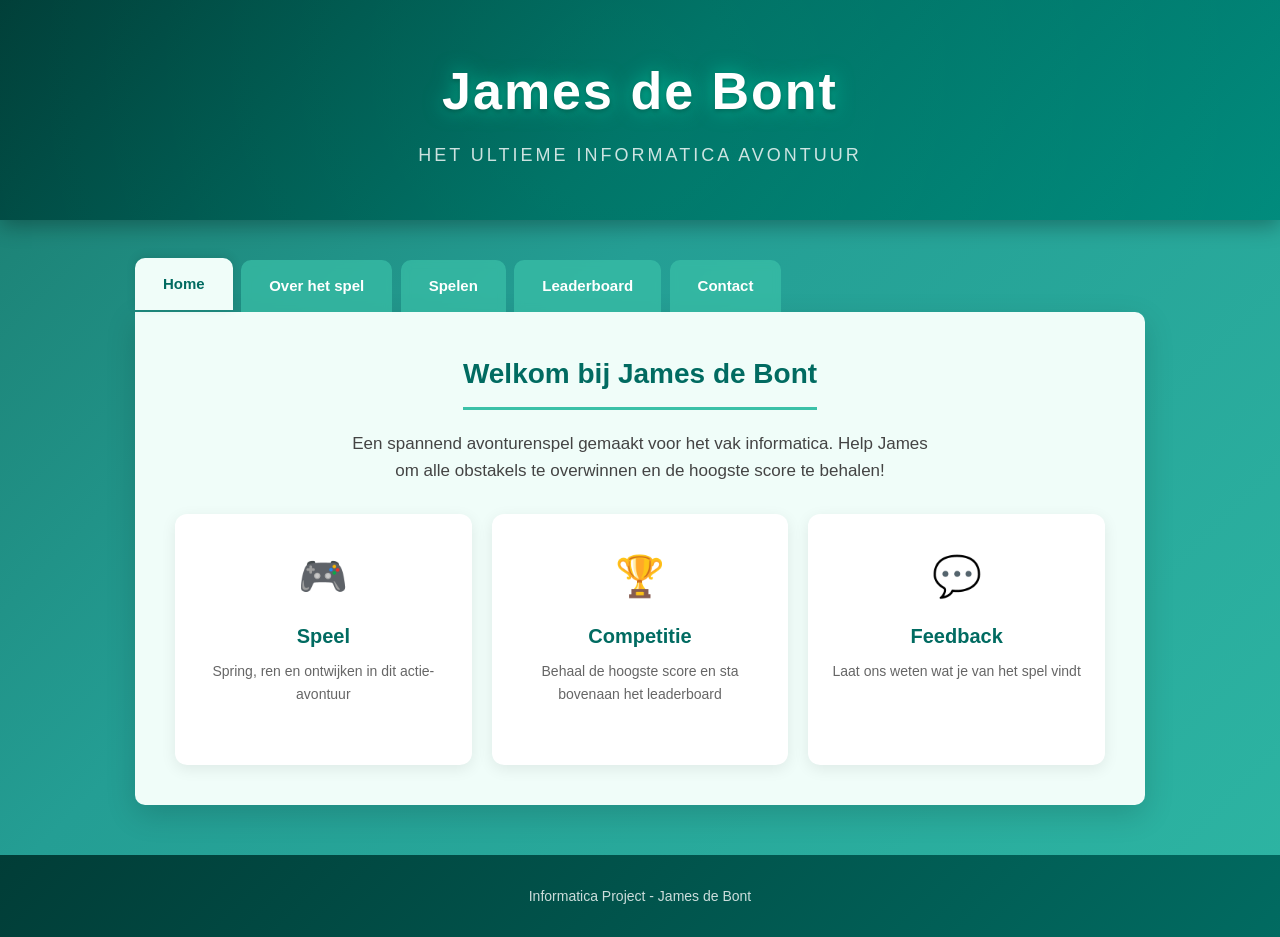
==== website.html @ 47a49766 "Initial commit: James de Bont game website Website met tabs (Home, Over het spel, Spelen, Leaderboar" ====
<!DOCTYPE html>
<html lang="nl">
	<head>
		<meta charset="utf-8">
		<meta name="viewport" content="width=device-width, initial-scale=1.0">
		<title>James de Bont</title>
		<link rel="stylesheet" href="style.css"/>
	</head>
	<body>

		<header>
			<div class="header-inner">
				<h1 class="logo-text">James de Bont</h1>
				<p class="subtitle">Het ultieme informatica avontuur</p>
			</div>
		</header>

		<div class="tabs">
			<input type="radio" name="tablad" id="tab-home" checked>
			<label for="tab-home" class="tab-label">Home</label>
			<input type="radio" name="tablad" id="tab-over">
			<label for="tab-over" class="tab-label">Over het spel</label>
			<input type="radio" name="tablad" id="tab-spel">
			<label for="tab-spel" class="tab-label">Spelen</label>
			<input type="radio" name="tablad" id="tab-bord">
			<label for="tab-bord" class="tab-label">Leaderboard</label>
			<input type="radio" name="tablad" id="tab-contact">
			<label for="tab-contact" class="tab-label">Contact</label>

			<!-- HOME -->
			<div class="tab-content" id="content-home">
				<div class="hero">
					<h2>Welkom bij James de Bont</h2>
					<p>Een spannend avonturenspel gemaakt voor het vak informatica. Help James om alle obstakels te overwinnen en de hoogste score te behalen!</p>
					<div class="feature-cards">
						<div class="feature-card">
							<span class="feature-icon">🎮</span>
							<h3>Speel</h3>
							<p>Spring, ren en ontwijken in dit actie-avontuur</p>
						</div>
						<div class="feature-card">
							<span class="feature-icon">🏆</span>
							<h3>Competitie</h3>
							<p>Behaal de hoogste score en sta bovenaan het leaderboard</p>
						</div>
						<div class="feature-card">
							<span class="feature-icon">💬</span>
							<h3>Feedback</h3>
							<p>Laat ons weten wat je van het spel vindt</p>
						</div>
					</div>
				</div>
			</div>

			<!-- OVER HET SPEL -->
			<div class="tab-content" id="content-over">
				<h2>Over het spel</h2>
				<div class="about-grid">
					<div class="about-card">
						<h3>Het verhaal</h3>
						<p>James de Bont is een avonturier die door gevaarlijke levels moet navigeren. Elk level wordt moeilijker en de uitdagingen groter!</p>
					</div>
					<div class="about-card">
						<h3>Hoe speel je?</h3>
						<p>Gebruik de pijltjestoetsen of WASD om te bewegen. Spring over obstakels en verzamel punten om je score te verhogen.</p>
					</div>
					<div class="about-card">
						<h3>Gemaakt met</h3>
						<p>Dit spel is ontwikkeld met GameMaker als onderdeel van een informatica schoolproject.</p>
					</div>
				</div>
			</div>

			<!-- SPELEN -->
			<div class="tab-content" id="content-spel">
				<div class="play-section">
					<h2>Speel het spel</h2>
					<p>Klik op de knop hieronder om James de Bont te spelen!</p>
					<a class="playbutton" href="game/game.html">
						<span class="play-icon">&#9654;</span> Start Game
					</a>
				</div>
			</div>

			<!-- LEADERBOARD -->
			<div class="tab-content" id="content-bord">
				<h2>Leaderboard</h2>

				<div class="score-section">
					<div class="score-form-card">
						<h3>Voer je score in</h3>
						<div class="score-form">
							<input type="text" id="naam" placeholder="Naam speler">
							<input type="number" id="score" placeholder="Score">
							<button onclick="scoreOpslaan()">Score toevoegen</button>
						</div>
					</div>

					<div class="score-table-card">
						<h3>Beste scores</h3>
						<table>
							<thead>
								<tr>
									<th>Plaats</th>
									<th>Naam</th>
									<th>Score</th>
									<th>Datum</th>
								</tr>
							</thead>
							<tbody id="scoreTable"></tbody>
						</table>
					</div>
				</div>
			</div>

			<!-- CONTACT -->
			<div class="tab-content" id="content-contact">
				<h2>Contact & Feedback</h2>
				<div class="contact-layout">
					<div class="forms">

						<div class="form-card">
							<h3>Geef feedback</h3>
							<form id="feedbackForm">
								<label class="form-label">Naam</label>
								<input type="text" id="feedbackName" required>

								<label class="form-label">Hoeveel sterren geef je de website?</label>
								<div class="star-rating">
									<input type="radio" name="rating" id="star5" value="5">
									<label for="star5">★</label>
									<input type="radio" name="rating" id="star4" value="4">
									<label for="star4">★</label>
									<input type="radio" name="rating" id="star3" value="3">
									<label for="star3">★</label>
									<input type="radio" name="rating" id="star2" value="2">
									<label for="star2">★</label>
									<input type="radio" name="rating" id="star1" value="1">
									<label for="star1">★</label>
								</div>

								<label class="form-label">Feedback</label>
								<textarea id="feedbackText" rows="4" required></textarea>

								<button type="submit">Verstuur feedback</button>
							</form>
						</div>

						<div class="form-card">
							<h3>Stel een vraag</h3>
							<form id="questionForm">
								<label class="form-label">Naam</label>
								<input type="text" id="questionName" required>

								<label class="form-label">Email</label>
								<input type="email" id="questionEmail" required>

								<label class="form-label">Vraag</label>
								<textarea id="questionText" rows="4" required></textarea>

								<button type="submit">Verstuur vraag</button>
							</form>
						</div>
					</div>

					<div class="feedback-list">
						<h3>Feedback van spelers</h3>
						<div id="feedbackContainer">
							<p>Nog geen feedback geplaatst.</p>
						</div>
					</div>
				</div>

				<div class="contact-info">
					<h3>Contactgegevens</h3>
					<p>Email: info@jouwwebsite.nl</p>
					<p>Instagram: @jouwgame</p>
				</div>
			</div>

		</div>

		<script src="score.js"></script>
		<script src="contact.js"></script>

		<footer>
			<p>Informatica Project - James de Bont</p>
		</footer>
	</body>
</html>
---- style.css ----
/* ===== RESET & BASE ===== */

*{
	margin: 0;
	padding: 0;
	box-sizing: border-box;
}

body{
	font-family: 'Segoe UI', Arial, sans-serif;
	background: linear-gradient(135deg, #1a7a6d 0%, #249E94 40%, #2db5a3 100%);
	min-height: 100vh;
	color: #1a1a1a;
	line-height: 1.6;
}

/* ===== HEADER ===== */

header{
	background: linear-gradient(135deg, #013d37 0%, #016B61 50%, #018a7c 100%);
	padding: 50px 20px;
	text-align: center;
	color: white;
	box-shadow: 0 6px 20px rgba(0,0,0,0.3);
	position: relative;
	overflow: hidden;
}

header::before{
	content: '';
	position: absolute;
	top: -50%;
	left: -50%;
	width: 200%;
	height: 200%;
	background: radial-gradient(circle, rgba(0,255,200,0.08) 0%, transparent 60%);
	animation: headerGlow 8s ease-in-out infinite;
}

@keyframes headerGlow{
	0%, 100%{ transform: translate(0, 0); }
	50%{ transform: translate(30px, 20px); }
}

.header-inner{
	position: relative;
	z-index: 1;
}

.logo-text{
	font-size: 52px;
	font-weight: 800;
	letter-spacing: 2px;
	color: white;
	text-shadow: 0 0 20px rgba(0,255,200,0.5), 0 2px 4px rgba(0,0,0,0.3);
	margin-bottom: 8px;
}

.subtitle{
	font-size: 18px;
	color: rgba(255,255,255,0.8);
	letter-spacing: 3px;
	text-transform: uppercase;
	font-weight: 300;
}

/* ===== TAB CONTAINER ===== */

.tabs{
	max-width: 1050px;
	margin: 40px auto;
	padding: 0 20px;
}

/* RADIO BUTTONS VERBERGEN */

.tabs > input[type="radio"]{
	display: none;
}

/* TAB KNOPPEN */

.tab-label{
	display: inline-block;
	padding: 14px 28px;
	cursor: pointer;
	background: rgba(59,193,168,0.7);
	border-top-left-radius: 10px;
	border-top-right-radius: 10px;
	font-weight: 600;
	font-size: 15px;
	color: white;
	transition: all 0.3s ease;
	backdrop-filter: blur(4px);
	margin-right: 4px;
}

.tab-label:hover{
	background: rgba(94,214,193,0.9);
	transform: translateY(-3px);
	box-shadow: 0 4px 12px rgba(0,0,0,0.15);
}

/* ACTIEVE TAB */

.tabs > input[type="radio"]:checked + .tab-label{
	background: #f0fdf9;
	color: #016B61;
	box-shadow: 0 -2px 10px rgba(0,0,0,0.1);
	transform: translateY(-2px);
}

/* TAB CONTENT */

.tab-content{
	display: none;
	padding: 40px;
	background: #f0fdf9;
	border-radius: 0 10px 10px 10px;
	box-shadow: 0 10px 30px rgba(0,0,0,0.15);
	animation: fadeIn 0.3s ease;
}

@keyframes fadeIn{
	from{ opacity: 0; transform: translateY(8px); }
	to{ opacity: 1; transform: translateY(0); }
}

/* TAB WISSELING */

#tab-home:checked ~ #content-home,
#tab-over:checked ~ #content-over,
#tab-spel:checked ~ #content-spel,
#tab-bord:checked ~ #content-bord,
#tab-contact:checked ~ #content-contact{
	display: block;
}

/* ===== HEADINGS ===== */

.tab-content h2{
	font-size: 28px;
	color: #016B61;
	margin-bottom: 20px;
	padding-bottom: 10px;
	border-bottom: 3px solid #3BC1A8;
	display: inline-block;
}

.tab-content h3{
	font-size: 20px;
	color: #016B61;
	margin-bottom: 12px;
}

/* ===== HOME - HERO ===== */

.hero{
	text-align: center;
}

.hero p{
	font-size: 17px;
	color: #444;
	max-width: 600px;
	margin: 0 auto 30px;
}

.feature-cards{
	display: grid;
	grid-template-columns: repeat(auto-fit, minmax(200px, 1fr));
	gap: 20px;
	margin-top: 10px;
}

.feature-card{
	background: white;
	border-radius: 12px;
	padding: 30px 20px;
	text-align: center;
	box-shadow: 0 4px 15px rgba(0,0,0,0.08);
	transition: transform 0.3s ease, box-shadow 0.3s ease;
}

.feature-card:hover{
	transform: translateY(-5px);
	box-shadow: 0 8px 25px rgba(0,0,0,0.12);
}

.feature-icon{
	font-size: 40px;
	display: block;
	margin-bottom: 12px;
}

.feature-card h3{
	color: #016B61;
	margin-bottom: 8px;
	border: none;
}

.feature-card p{
	font-size: 14px;
	color: #666;
}

/* ===== OVER HET SPEL ===== */

.about-grid{
	display: grid;
	grid-template-columns: repeat(auto-fit, minmax(250px, 1fr));
	gap: 20px;
}

.about-card{
	background: white;
	border-radius: 12px;
	padding: 25px;
	box-shadow: 0 4px 15px rgba(0,0,0,0.08);
	border-left: 4px solid #3BC1A8;
	transition: transform 0.3s ease;
}

.about-card:hover{
	transform: translateY(-3px);
}

.about-card h3{
	margin-bottom: 10px;
}

.about-card p{
	color: #555;
	font-size: 15px;
}

/* ===== PLAY BUTTON ===== */

.play-section{
	text-align: center;
	padding: 40px 0;
}

.play-section p{
	font-size: 17px;
	color: #555;
	margin-bottom: 30px;
}

.playbutton{
	background: linear-gradient(135deg, #22c55e, #16a34a);
	padding: 18px 50px;
	color: white;
	text-decoration: none;
	font-size: 22px;
	border-radius: 50px;
	font-weight: bold;
	display: inline-block;
	transition: all 0.3s ease;
	box-shadow: 0 6px 20px rgba(34,197,94,0.4);
}

.playbutton:hover{
	transform: scale(1.08);
	box-shadow: 0 8px 30px rgba(34,197,94,0.5);
}

.play-icon{
	margin-right: 8px;
}

/* ===== LEADERBOARD ===== */

.score-section{
	display: grid;
	grid-template-columns: 300px 1fr;
	gap: 30px;
	align-items: start;
}

.score-form-card{
	background: white;
	border-radius: 12px;
	padding: 25px;
	box-shadow: 0 4px 15px rgba(0,0,0,0.08);
}

.score-form{
	display: flex;
	flex-direction: column;
}

.score-form input{
	margin-bottom: 12px;
	padding: 12px;
	border-radius: 8px;
	border: 2px solid #e0e0e0;
	font-size: 15px;
	transition: border-color 0.2s;
}

.score-form input:focus{
	border-color: #3BC1A8;
	outline: none;
}

.score-table-card{
	background: white;
	border-radius: 12px;
	padding: 25px;
	box-shadow: 0 4px 15px rgba(0,0,0,0.08);
}

/* TABLE */

table{
	width: 100%;
	border-collapse: collapse;
	margin-top: 15px;
}

th{
	background: linear-gradient(135deg, #016B61, #018a7c);
	color: white;
	font-weight: 600;
}

th, td{
	padding: 14px 16px;
	text-align: center;
}

tbody tr{
	border-bottom: 1px solid #eee;
	transition: background 0.2s;
}

tbody tr:hover{
	background: #f0fdf9;
}

tbody tr:nth-child(1) td:first-child::after{ content: ' 🥇'; }
tbody tr:nth-child(2) td:first-child::after{ content: ' 🥈'; }
tbody tr:nth-child(3) td:first-child::after{ content: ' 🥉'; }

/* ===== CONTACT ===== */

.contact-layout{
	display: grid;
	grid-template-columns: 1fr 1fr;
	gap: 30px;
	align-items: start;
}

.forms{
	display: flex;
	flex-direction: column;
	gap: 25px;
}

.form-card{
	background: white;
	border-radius: 12px;
	padding: 25px;
	box-shadow: 0 4px 15px rgba(0,0,0,0.08);
}

.form-card h3{
	margin-bottom: 15px;
	padding-bottom: 8px;
	border-bottom: 2px solid #e0f5ef;
}

.form-label{
	display: block;
	padding: 6px 0 4px;
	font-weight: 600;
	color: #333;
	font-size: 14px;
}

.feedback-list{
	background: white;
	padding: 25px;
	border-radius: 12px;
	box-shadow: 0 4px 15px rgba(0,0,0,0.08);
	max-height: 600px;
	overflow-y: auto;
}

.feedback-item{
	border-bottom: 1px solid #eee;
	padding: 15px 0;
}

.feedback-item:last-child{
	border-bottom: none;
}

.feedback-item strong{
	color: #016B61;
}

.feedback-item small{
	color: #999;
	display: block;
	margin-top: 4px;
}

.contact-info{
	margin-top: 30px;
	background: white;
	border-radius: 12px;
	padding: 25px;
	box-shadow: 0 4px 15px rgba(0,0,0,0.08);
}

.contact-info p{
	color: #555;
	margin-top: 6px;
}

/* ===== STAR RATING ===== */

.star-rating{
	display: flex;
	flex-direction: row-reverse;
	justify-content: flex-end;
	gap: 4px;
	margin-bottom: 12px;
}

.star-rating input[type="radio"]{
	display: none;
}

.star-rating label{
	font-size: 36px;
	color: #ddd;
	cursor: pointer;
	transition: color 0.2s, transform 0.15s;
	padding: 0;
	background: none;
	margin: 0;
	line-height: 1;
}

.star-rating label:hover,
.star-rating label:hover ~ label{
	color: #f59e0b;
	transform: scale(1.15);
}

.star-rating input[type="radio"]:checked ~ label{
	color: #f59e0b;
}

.star-rating label:active{
	transform: scale(1.3);
}

/* ===== FORM ELEMENTS ===== */

form{
	display: flex;
	flex-direction: column;
}

input, textarea{
	margin-bottom: 12px;
	padding: 12px;
	border-radius: 8px;
	border: 2px solid #e0e0e0;
	font-size: 15px;
	font-family: inherit;
	transition: border-color 0.2s, box-shadow 0.2s;
}

input:focus, textarea:focus{
	border-color: #3BC1A8;
	box-shadow: 0 0 0 3px rgba(59,193,168,0.15);
	outline: none;
}

textarea{
	resize: vertical;
}

button{
	padding: 14px 20px;
	background: linear-gradient(135deg, #016B61, #018a7c);
	border: none;
	color: white;
	font-weight: 700;
	font-size: 15px;
	border-radius: 8px;
	cursor: pointer;
	transition: all 0.3s ease;
	margin-bottom: 12px;
}

button:hover{
	background: linear-gradient(135deg, #014f47, #016B61);
	transform: translateY(-2px);
	box-shadow: 0 4px 12px rgba(1,107,97,0.3);
}

button:active{
	transform: translateY(0);
}

/* ===== FOOTER ===== */

footer{
	text-align: center;
	padding: 30px 20px;
	background: linear-gradient(135deg, #013d37, #016B61);
	color: rgba(255,255,255,0.8);
	margin-top: 50px;
	font-size: 14px;
}

/* ===== RESPONSIVE ===== */

@media (max-width: 768px){
	.logo-text{
		font-size: 36px;
	}

	.subtitle{
		font-size: 14px;
		letter-spacing: 1px;
	}

	.tab-label{
		padding: 10px 16px;
		font-size: 13px;
	}

	.tab-content{
		padding: 25px 20px;
	}

	.score-section{
		grid-template-columns: 1fr;
	}

	.contact-layout{
		grid-template-columns: 1fr;
	}

	.feature-cards{
		grid-template-columns: 1fr;
	}
}
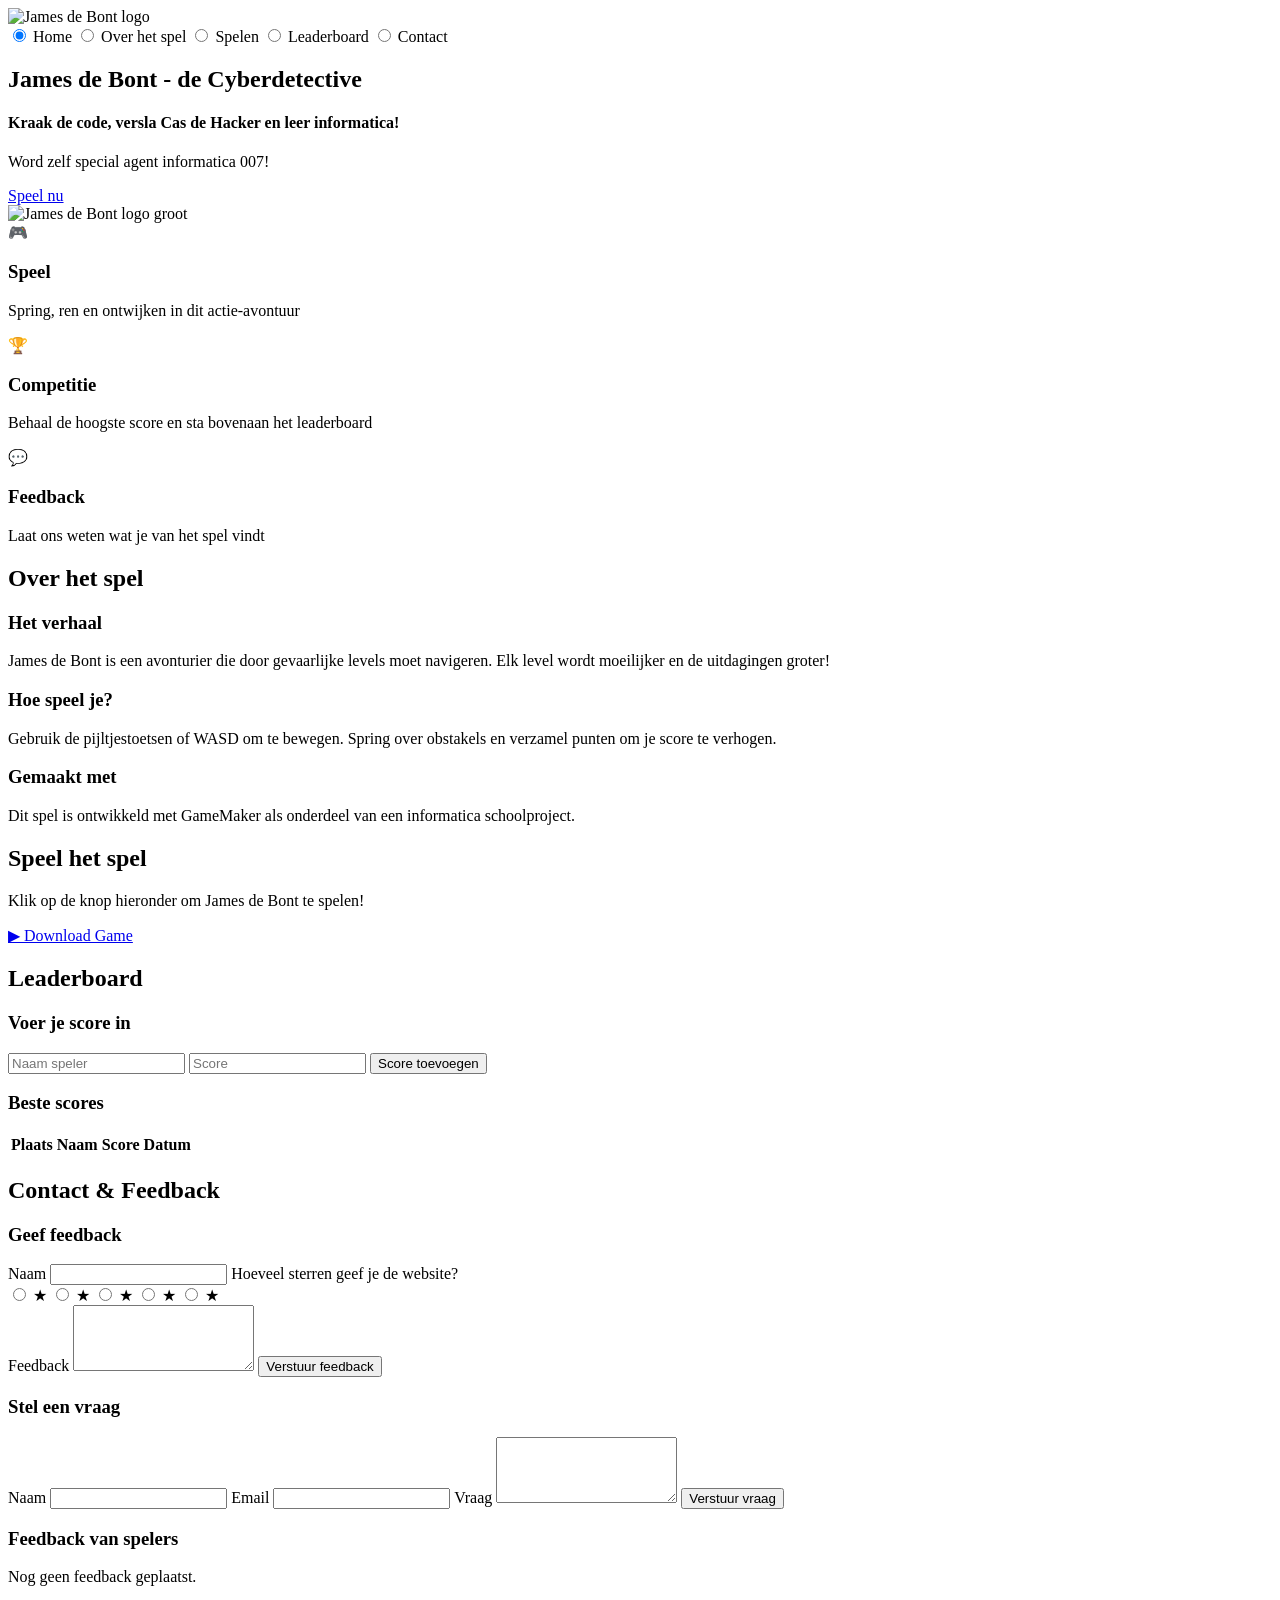
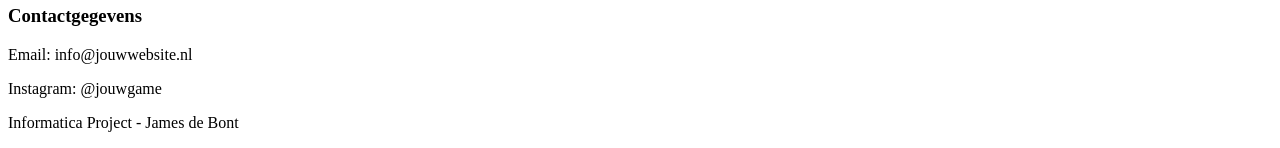
==== commit 5e7fa876: "Update website.html" ====
--- a/website.html
+++ b/website.html
@@ -4,14 +4,12 @@
 		<meta charset="utf-8">
 		<meta name="viewport" content="width=device-width, initial-scale=1.0">
 		<title>James de Bont</title>
-		<link rel="stylesheet" href="style.css"/>
+		<link rel="stylesheet" href="style2.css"/>
 	</head>
 	<body>
 
 		<header>
-			<div class="header-inner">
-				<h1 class="logo-text">James de Bont</h1>
-				<p class="subtitle">Het ultieme informatica avontuur</p>
+			<img src="Logo zonder achtergrond.png" alt="James de Bont logo" class="logo">
 			</div>
 		</header>
 
@@ -30,8 +28,17 @@
 			<!-- HOME -->
 			<div class="tab-content" id="content-home">
 				<div class="hero">
-					<h2>Welkom bij James de Bont</h2>
-					<p>Een spannend avonturenspel gemaakt voor het vak informatica. Help James om alle obstakels te overwinnen en de hoogste score te behalen!</p>
+				<div class="tab-content" id="home">
+</div>
+								
+				<div class= "home-text">
+				<h2>James de Bont - de Cyberdetective</h2>
+				<h4>Kraak de code, versla Cas de Hacker en leer informatica!</h4>
+				<p>Word zelf special agent informatica 007!</p>
+				<a class="playbutton" href="downloads/mijn_game.zip">Speel nu</a>
+				</div> 
+				<img src="Full logo James de Bont.png" alt="James de Bont logo groot" class="logo-groot" width="400" height="270">
+				
 					<div class="feature-cards">
 						<div class="feature-card">
 							<span class="feature-icon">🎮</span>
@@ -77,7 +84,7 @@
 					<h2>Speel het spel</h2>
 					<p>Klik op de knop hieronder om James de Bont te spelen!</p>
 					<a class="playbutton" href="game/game.html">
-						<span class="play-icon">&#9654;</span> Start Game
+						<span class="play-icon">&#9654;</span> Download Game
 					</a>
 				</div>
 			</div>
@@ -180,11 +187,11 @@
 
 		</div>
 
-		<script src="score.js"></script>
-		<script src="contact.js"></script>
+		<script src="score.js"> </script>
+		<script src="contact.js"> </script>
 
 		<footer>
 			<p>Informatica Project - James de Bont</p>
 		</footer>
 	</body>
-</html>+</html>
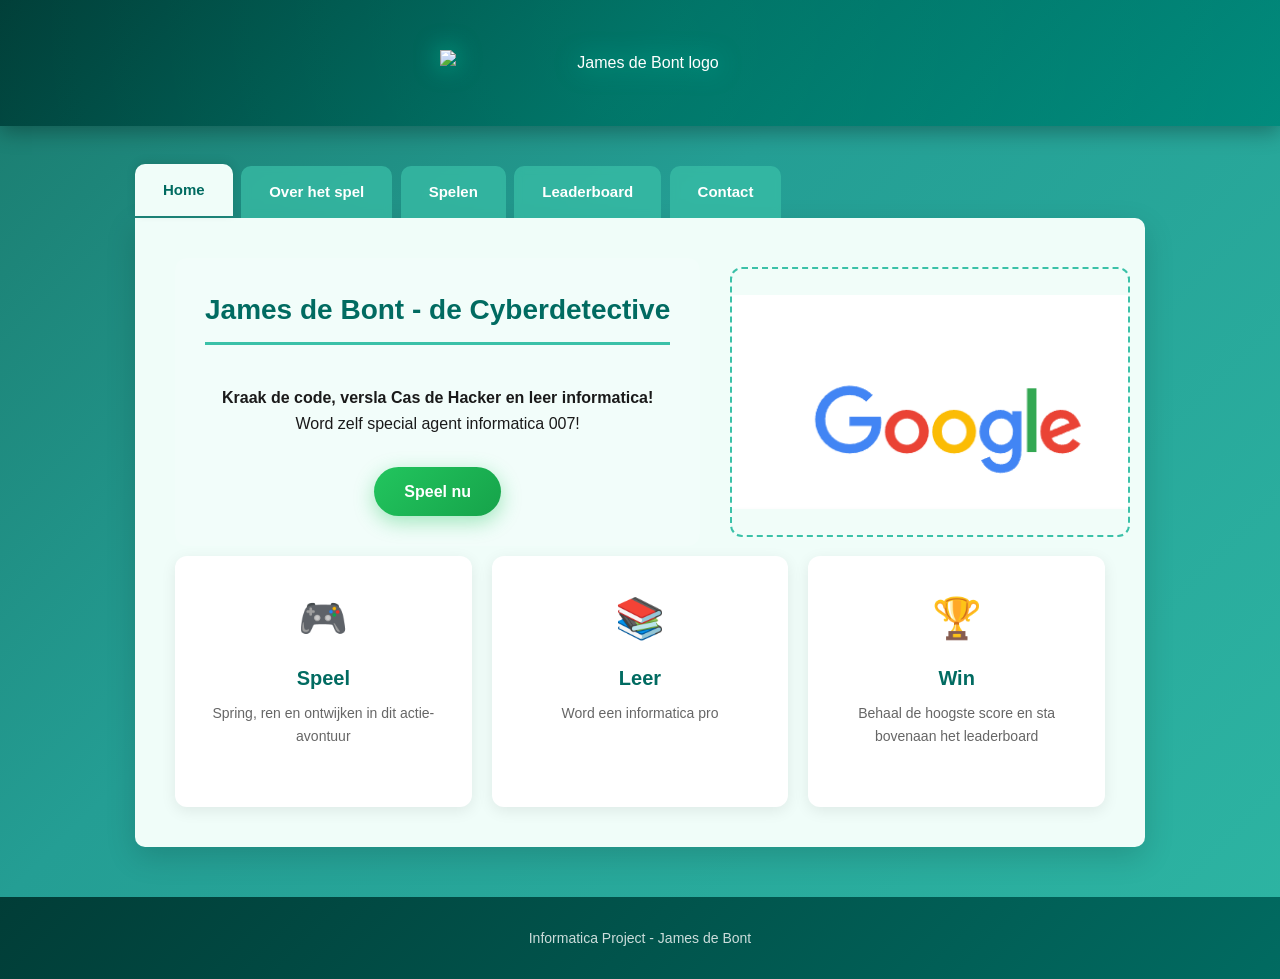
==== commit 47524d8b: "Website update: nieuwe layout, cards, video en afbeelding - Home tab: tekst en afbeelding in contain" ====
--- a/website.html
+++ b/website.html
@@ -4,7 +4,8 @@
 		<meta charset="utf-8">
 		<meta name="viewport" content="width=device-width, initial-scale=1.0">
 		<title>James de Bont</title>
-		<link rel="stylesheet" href="style2.css"/>
+		<link rel="stylesheet" href="style.css"/>
+
 	</head>
 	<body>
 
@@ -30,15 +31,21 @@
 				<div class="hero">
 				<div class="tab-content" id="home">
 </div>
-								
-				<div class= "home-text">
-				<h2>James de Bont - de Cyberdetective</h2>
-				<h4>Kraak de code, versla Cas de Hacker en leer informatica!</h4>
-				<p>Word zelf special agent informatica 007!</p>
-				<a class="playbutton" href="downloads/mijn_game.zip">Speel nu</a>
-				</div> 
-				<img src="Full logo James de Bont.png" alt="James de Bont logo groot" class="logo-groot" width="400" height="270">
-				
+
+				<div class="home-content">
+					<div class="home-text-container">
+						<div class="home-text">
+							<h2 style="white-space: nowrap;">James de Bont - de Cyberdetective</h2>
+							<h4>Kraak de code, versla Cas de Hacker en leer informatica!</h4>
+							<h4 style="font-weight: normal;">Word zelf special agent informatica 007!</h4>
+							<a class="playbutton" href="downloads/mijn_game.zip" style="margin-top: 30px;">Speel nu</a>
+						</div>
+					</div>
+					<div class="logo-groot-container">
+						<img src="Full logo James de Bont.png" alt="James de Bont logo groot" class="logo-groot" width="400" height="270">
+					</div>
+				</div>
+
 					<div class="feature-cards">
 						<div class="feature-card">
 							<span class="feature-icon">🎮</span>
@@ -46,14 +53,14 @@
 							<p>Spring, ren en ontwijken in dit actie-avontuur</p>
 						</div>
 						<div class="feature-card">
+							<span class="feature-icon">📚</span>
+							<h3>Leer</h3>
+							<p>Word een informatica pro</p>
+						</div>
+						<div class="feature-card">
 							<span class="feature-icon">🏆</span>
-							<h3>Competitie</h3>
+							<h3>Win</h3>
 							<p>Behaal de hoogste score en sta bovenaan het leaderboard</p>
-						</div>
-						<div class="feature-card">
-							<span class="feature-icon">💬</span>
-							<h3>Feedback</h3>
-							<p>Laat ons weten wat je van het spel vindt</p>
 						</div>
 					</div>
 				</div>
@@ -64,18 +71,86 @@
 				<h2>Over het spel</h2>
 				<div class="about-grid">
 					<div class="about-card">
-						<h3>Het verhaal</h3>
-						<p>James de Bont is een avonturier die door gevaarlijke levels moet navigeren. Elk level wordt moeilijker en de uitdagingen groter!</p>
-					</div>
-					<div class="about-card">
-						<h3>Hoe speel je?</h3>
-						<p>Gebruik de pijltjestoetsen of WASD om te bewegen. Spring over obstakels en verzamel punten om je score te verhogen.</p>
-					</div>
-					<div class="about-card">
-						<h3>Gemaakt met</h3>
-						<p>Dit spel is ontwikkeld met GameMaker als onderdeel van een informatica schoolproject.</p>
-					</div>
-				</div>
+						<div class="about-card-img">🕵️</div>
+						<div class="about-card-text">
+							<h3>Het verhaal</h3>
+							<p>James de Bont is een geheim agent die de digitale wereld moet redden van cybercriminelen. Navigeer door gevaarlijke levels, ontmasker de hackers en bescherm het netwerk voordat het te laat is.</p>
+						</div>
+					</div>
+					<div class="about-card">
+						<div class="about-card-img">🎮</div>
+						<div class="about-card-text">
+							<h3>Hoe speel je?</h3>
+							<p>Gebruik de pijltjestoetsen of WASD om te bewegen. Spring over obstakels en verzamel punten.</p>
+						</div>
+					</div>
+				</div>
+
+				<h2>Sprites</h2>
+				<div class="about-grid">
+					<div class="about-card">
+						<div class="about-card-img">🔐</div>
+						<div class="about-card-text">
+							<h3>Codes kraken</h3>
+							<p>Los puzzels op en kraak geheime codes om verder te komen in het spel.</p>
+						</div>
+					</div>
+					<div class="about-card">
+						<div class="about-card-img">💻</div>
+						<div class="about-card-text">
+							<h3>Leer programmeren</h3>
+							<p>Ontdek de basis van informatica terwijl je speelt en missies voltooit.</p>
+						</div>
+					</div>
+					<div class="about-card">
+						<div class="about-card-img">🏆</div>
+						<div class="about-card-text">
+							<h3>Highscores</h3>
+							<p>Behaal de hoogste score en vergelijk je resultaten met andere spelers.</p>
+						</div>
+					</div>
+					<div class="about-card">
+						<div class="about-card-img">🌐</div>
+						<div class="about-card-text">
+							<h3>Cybersecurity</h3>
+							<p>Leer over online veiligheid en bescherm het netwerk tegen hackers.</p>
+						</div>
+					</div>
+					<div class="about-card">
+						<div class="about-card-img">🗺️</div>
+						<div class="about-card-text">
+							<h3>Levels</h3>
+							<p>Reis door verschillende levels, elk met unieke uitdagingen en vijanden.</p>
+						</div>
+					</div>
+					<div class="about-card">
+						<div class="about-card-img">🤖</div>
+						<div class="about-card-text">
+							<h3>AI Tegenstander</h3>
+							<p>Versla slimme vijanden die steeds moeilijker worden naarmate je vordert.</p>
+						</div>
+					</div>
+					<div class="about-card">
+						<div class="about-card-img">🛡️</div>
+						<div class="about-card-text">
+							<h3>Power-ups</h3>
+							<p>Verzamel speciale items die je extra krachten en bescherming geven.</p>
+						</div>
+					</div>
+					<div class="about-card">
+						<div class="about-card-img">👥</div>
+						<div class="about-card-text">
+							<h3>Multiplayer</h3>
+							<p>Speel samen met vrienden en werk samen om de missie te voltooien.</p>
+						</div>
+					</div>
+				</div>
+
+				<h2>Instructie video</h2>
+				<div class="video-container">
+					<iframe src="https://www.youtube.com/embed/zdIID_TGwhM" frameborder="0" allowfullscreen></iframe>
+				</div>
+
 			</div>
 
 			<!-- SPELEN -->
--- a/style.css
+++ b/style.css
@@ -0,0 +1,732 @@
+/* ===== RESET & BASE ===== */
+
+*{
+	margin: 0;
+	padding: 0;
+	box-sizing: border-box;
+}
+
+body{
+	font-family: 'Segoe UI', Arial, sans-serif;
+	background: linear-gradient(135deg, #1a7a6d 0%, #249E94 40%, #2db5a3 100%);
+	min-height: 100vh;
+	color: #1a1a1a;
+	line-height: 1.6;
+}
+
+/* ===== HEADER ===== */
+
+header{
+	background: linear-gradient(135deg, #013d37 0%, #016B61 50%, #018a7c 100%);
+	padding: 50px 20px;
+	text-align: center;
+	color: white;
+	box-shadow: 0 6px 20px rgba(0,0,0,0.3);
+	position: relative;
+	overflow: hidden;
+}
+
+header::before{
+	content: '';
+	position: absolute;
+	top: -50%;
+	left: -50%;
+	width: 200%;
+	height: 200%;
+	background: radial-gradient(circle, rgba(0,255,200,0.08) 0%, transparent 60%);
+	animation: headerGlow 8s ease-in-out infinite;
+}
+
+@keyframes headerGlow{
+	0%, 100%{
+		transform: translate(0, 0);
+	}
+	50%{
+		transform: translate(30px, 20px);
+	}
+}
+
+.header-inner{
+	position: relative;
+	z-index: 1;
+}
+
+.logo{
+	max-width: 400px;
+	width: 90%;
+	display: block;
+	margin: auto;
+	filter: drop-shadow(0 0 12px rgba(0,255,200,0.6));
+}
+
+/* NEON GLOW PULS */
+
+@keyframes neonPulse{
+	0%, 100%{
+		text-shadow: 0 0 10px rgba(0,255,200,0.8),
+		0 0 30px rgba(0,255,200,0.6),
+		0 0 60px rgba(0,255,200,0.4),
+		0 0 100px rgba(0,255,200,0.2);
+	}
+	50%{
+		text-shadow: 0 0 5px rgba(0,255,200,0.6),
+		0 0 15px rgba(0,255,200,0.4),
+		0 0 30px rgba(0,255,200,0.2),
+		0 0 50px rgba(0,255,200,0.1);
+	}
+}
+
+/* GLITCH EFFECT */
+
+.logo-text::before,
+.logo-text::after{
+	content: 'James de Bont';
+	position: absolute;
+	top: 0;
+	left: 0;
+	width: 100%;
+	height: 100%;
+}
+
+.logo-text::before{
+	color: #0ff;
+	z-index: -1;
+	animation: glitch1 3s infinite;
+}
+
+.logo-text::after{
+	color: #f0f;
+	z-index: -2;
+	animation: glitch2 3s infinite;
+}
+
+@keyframes glitch1{
+	0%, 90%, 100%{
+		clip-path: inset(0 0 0 0);
+	transform: translate(0);
+	}
+	92%{
+		clip-path: inset(20% 0 40% 0);
+	transform: translate(-4px, -2px);
+	}
+	94%{
+		clip-path: inset(60% 0 10% 0);
+	transform: translate(4px, 2px);
+	}
+	96%{
+		clip-path: inset(30% 0 50% 0);
+	transform: translate(-3px, 1px);
+	}
+	98%{
+		clip-path: inset(70% 0 5% 0);
+	transform: translate(2px, -1px);
+	}
+}
+
+@keyframes glitch2{
+	0%, 90%, 100%{
+		clip-path: inset(0 0 0 0);
+	transform: translate(0);
+	}
+	91%{
+		clip-path: inset(50% 0 20% 0);
+	transform: translate(4px, 2px);
+	}
+	93%{
+		clip-path: inset(10% 0 60% 0);
+	transform: translate(-3px, -1px);
+	}
+	95%{
+		clip-path: inset(40% 0 30% 0);
+	transform: translate(3px, -2px);
+	}
+	97%{
+		clip-path: inset(5% 0 70% 0);
+	transform: translate(-2px, 1px);
+	}
+}
+
+.subtitle{
+	font-size: 18px;
+	color: rgba(255,255,255,0.8);
+	letter-spacing: 3px;
+	text-transform: uppercase;
+	font-weight: 300;
+}
+
+/* ===== TAB CONTAINER ===== */
+
+.tabs{
+	max-width: 1050px;
+	margin: 40px auto;
+	padding: 0 20px;
+}
+
+/* RADIO BUTTONS VERBERGEN */
+
+.tabs > input[type="radio"]{
+	display: none;
+}
+
+/* TAB KNOPPEN */
+
+.tab-label{
+	display: inline-block;
+	padding: 14px 28px;
+	cursor: pointer;
+	background: rgba(59,193,168,0.7);
+	border-top-left-radius: 10px;
+	border-top-right-radius: 10px;
+	font-weight: 600;
+	font-size: 15px;
+	color: white;
+	transition: all 0.3s ease;
+	backdrop-filter: blur(4px);
+	margin-right: 4px;
+}
+
+.tab-label:hover{
+	background: rgba(94,214,193,0.9);
+	transform: translateY(-3px);
+	box-shadow: 0 4px 12px rgba(0,0,0,0.15);
+}
+
+/* ACTIEVE TAB */
+
+.tabs > input[type="radio"]:checked + .tab-label{
+	background: #f0fdf9;
+	color: #016B61;
+	box-shadow: 0 -2px 10px rgba(0,0,0,0.1);
+	transform: translateY(-2px);
+}
+
+/* TAB CONTENT */
+
+.tab-content{
+	display: none;
+	padding: 40px;
+	background: #f0fdf9;
+	border-radius: 0 10px 10px 10px;
+	box-shadow: 0 10px 30px rgba(0,0,0,0.15);
+	animation: fadeIn 0.3s ease;
+}
+
+@keyframes fadeIn{
+	from{
+		opacity: 0;
+	transform: translateY(8px);
+	}
+	to{
+		opacity: 1;
+	transform: translateY(0);
+	}
+}
+
+/* TAB WISSELING */
+
+#tab-home:checked ~ #content-home,
+#tab-over:checked ~ #content-over,
+#tab-spel:checked ~ #content-spel,
+#tab-bord:checked ~ #content-bord,
+#tab-contact:checked ~ #content-contact{
+	display: block;
+}
+
+/* ===== HEADINGS ===== */
+
+.tab-content h2{
+	font-size: 28px;
+	color: #016B61;
+	margin-bottom: 40px;
+	padding-bottom: 10px;
+	border-bottom: 3px solid #3BC1A8;
+	display: inline-block;
+}
+
+.tab-content h3{
+	font-size: 20px;
+	color: #016B61;
+	margin-bottom: 12px;
+}
+
+/* ===== HOME - HERO ===== */
+.home-content{
+	display: flex;
+	align-items: center;
+	justify-content: space-between;
+	gap: 30px;
+}
+
+.home-text-container{
+	flex: 1;
+	background: rgba(255,255,255,0.1);
+	border-radius: 12px;
+	padding: 30px;
+}
+
+.home-text{
+	max-width: 600px;
+}
+
+.logo-groot-container{
+	width: 400px;
+	height: 270px;
+	flex-shrink: 0;
+	background: rgba(255,255,255,0.1);
+	border-radius: 12px;
+	border: 2px dashed #3BC1A8;
+	overflow: hidden;
+}
+
+.logo-groot{
+	width: 100%;
+	height: 100%;
+	object-fit: contain;
+}
+.hero{
+	text-align: center;
+}
+
+.hero p{
+	font-size: 17px;
+	color: #444;
+	max-width: 600px;
+	margin: 0 auto 30px;
+}
+
+.feature-cards{
+	display: grid;
+	grid-template-columns: repeat(auto-fit, minmax(200px, 1fr));
+	gap: 20px;
+	margin-top: 10px;
+}
+
+.feature-card{
+	background: white;
+	border-radius: 12px;
+	padding: 30px 20px;
+	text-align: center;
+	box-shadow: 0 4px 15px rgba(0,0,0,0.08);
+	transition: transform 0.3s ease, box-shadow 0.3s ease;
+}
+
+.feature-card:hover{
+	transform: translateY(-5px);
+	box-shadow: 0 8px 25px rgba(0,0,0,0.12);
+}
+
+.feature-icon{
+	font-size: 40px;
+	display: block;
+	margin-bottom: 12px;
+}
+
+.feature-card h3{
+	color: #016B61;
+	margin-bottom: 8px;
+	border: none;
+}
+
+.feature-card p{
+	font-size: 14px;
+	color: #666;
+}
+
+/* ===== OVER HET SPEL ===== */
+
+.about-grid{
+	display: grid;
+	grid-template-columns: 1fr 1fr;
+	gap: 20px;
+	margin-bottom: 40px;
+}
+
+.about-card{
+	background: white;
+	border-radius: 12px;
+	padding: 20px;
+	box-shadow: 0 4px 15px rgba(0,0,0,0.08);
+	border-left: 4px solid #3BC1A8;
+	transition: transform 0.3s ease;
+	display: flex;
+	align-items: flex-start;
+	gap: 15px;
+	min-height: 120px;
+}
+
+.about-card:hover{
+	transform: translateY(-3px);
+}
+
+.about-card-img{
+	font-size: 40px;
+	flex-shrink: 0;
+	width: 60px;
+	height: 60px;
+	display: flex;
+	align-items: center;
+	justify-content: center;
+	background: #f0fdf9;
+	border-radius: 10px;
+}
+
+.about-card-text h3{
+	margin-bottom: 6px;
+}
+
+.about-card-text p{
+	color: #555;
+	font-size: 14px;
+}
+
+/* ===== VIDEO ===== */
+
+.video-container{
+	position: relative;
+	width: 100%;
+	max-width: 700px;
+	padding-bottom: 39.375%;
+	margin: 0 auto;
+	border-radius: 12px;
+	overflow: hidden;
+	box-shadow: 0 4px 15px rgba(0,0,0,0.08);
+}
+
+.video-container iframe{
+	position: absolute;
+	top: 0;
+	left: 0;
+	width: 100%;
+	height: 100%;
+	border-radius: 12px;
+}
+
+/* ===== PLAY BUTTON ===== */
+
+.play-section{
+	text-align: center;
+	padding: 40px 0;
+}
+
+.play-section p{
+	font-size: 17px;
+	color: #555;
+	margin-bottom: 30px;
+}
+
+.playbutton{
+	background: linear-gradient(135deg, #22c55e, #16a34a);
+	padding: 12px 30px;
+	color: white;
+	text-decoration: none;
+	font-size: 16px;
+	border-radius: 50px;
+	font-weight: bold;
+	display: inline-block;
+	transition: all 0.3s ease;
+	box-shadow: 0 6px 20px rgba(34,197,94,0.4);
+}
+
+.playbutton:hover{
+	transform: scale(1.08);
+	box-shadow: 0 8px 30px rgba(34,197,94,0.5);
+}
+
+.play-icon{
+	margin-right: 8px;
+}
+
+/* ===== LEADERBOARD ===== */
+
+.score-section{
+	display: grid;
+	grid-template-columns: 300px 1fr;
+	gap: 30px;
+	align-items: start;
+}
+
+.score-form-card{
+	background: white;
+	border-radius: 12px;
+	padding: 25px;
+	box-shadow: 0 4px 15px rgba(0,0,0,0.08);
+}
+
+.score-form{
+	display: flex;
+	flex-direction: column;
+}
+
+.score-form input{
+	margin-bottom: 12px;
+	padding: 12px;
+	border-radius: 8px;
+	border: 2px solid #e0e0e0;
+	font-size: 15px;
+	transition: border-color 0.2s;
+}
+
+.score-form input:focus{
+	border-color: #3BC1A8;
+	outline: none;
+}
+
+.score-table-card{
+	background: white;
+	border-radius: 12px;
+	padding: 25px;
+	box-shadow: 0 4px 15px rgba(0,0,0,0.08);
+}
+
+/* TABLE */
+
+table{
+	width: 100%;
+	border-collapse: collapse;
+	margin-top: 15px;
+}
+
+th{
+	background: linear-gradient(135deg, #016B61, #018a7c);
+	color: white;
+	font-weight: 600;
+}
+
+th, td{
+	padding: 14px 16px;
+	text-align: center;
+}
+
+tbody tr{
+	border-bottom: 1px solid #eee;
+	transition: background 0.2s;
+}
+
+tbody tr:hover{
+	background: #f0fdf9;
+}
+
+tbody tr:nth-child(1) td:first-child::after{
+	content: ' 🥇';
+}
+tbody tr:nth-child(2) td:first-child::after{
+	content: ' 🥈';
+}
+tbody tr:nth-child(3) td:first-child::after{
+	content: ' 🥉';
+}
+
+/* ===== CONTACT ===== */
+
+.contact-layout{
+	display: grid;
+	grid-template-columns: 1fr 1fr;
+	gap: 30px;
+	align-items: start;
+}
+
+.forms{
+	display: flex;
+	flex-direction: column;
+	gap: 25px;
+}
+
+.form-card{
+	background: white;
+	border-radius: 12px;
+	padding: 25px;
+	box-shadow: 0 4px 15px rgba(0,0,0,0.08);
+}
+
+.form-card h3{
+	margin-bottom: 15px;
+	padding-bottom: 8px;
+	border-bottom: 2px solid #e0f5ef;
+}
+
+.form-label{
+	display: block;
+	padding: 6px 0 4px;
+	font-weight: 600;
+	color: #333;
+	font-size: 14px;
+}
+
+.feedback-list{
+	background: white;
+	padding: 25px;
+	border-radius: 12px;
+	box-shadow: 0 4px 15px rgba(0,0,0,0.08);
+	max-height: 600px;
+	overflow-y: auto;
+}
+
+.feedback-item{
+	border-bottom: 1px solid #eee;
+	padding: 15px 0;
+}
+
+.feedback-item:last-child{
+	border-bottom: none;
+}
+
+.feedback-item strong{
+	color: #016B61;
+}
+
+.feedback-stars{
+	color: #f59e0b;
+}
+
+.feedback-item small{
+	color: #999;
+	display: block;
+	margin-top: 4px;
+}
+
+.contact-info{
+	margin-top: 30px;
+	background: white;
+	border-radius: 12px;
+	padding: 25px;
+	box-shadow: 0 4px 15px rgba(0,0,0,0.08);
+}
+
+.contact-info p{
+	color: #555;
+	margin-top: 6px;
+}
+
+/* ===== STAR RATING ===== */
+
+.star-rating{
+	display: flex;
+	flex-direction: row-reverse;
+	justify-content: flex-end;
+	gap: 4px;
+	margin-bottom: 12px;
+}
+
+.star-rating input[type="radio"]{
+	display: none;
+}
+
+.star-rating label{
+	font-size: 36px;
+	color: #ddd;
+	cursor: pointer;
+	transition: color 0.2s, transform 0.15s;
+	padding: 0;
+	background: none;
+	margin: 0;
+	line-height: 1;
+}
+
+.star-rating label:hover,
+.star-rating label:hover ~ label{
+	color: #f59e0b;
+	transform: scale(1.15);
+}
+
+.star-rating input[type="radio"]:checked ~ label{
+	color: #f59e0b;
+}
+
+.star-rating label:active{
+	transform: scale(1.3);
+}
+
+/* ===== FORM ELEMENTS ===== */
+
+form{
+	display: flex;
+	flex-direction: column;
+}
+
+input, textarea{
+	margin-bottom: 12px;
+	padding: 12px;
+	border-radius: 8px;
+	border: 2px solid #e0e0e0;
+	font-size: 15px;
+	font-family: inherit;
+	transition: border-color 0.2s, box-shadow 0.2s;
+}
+
+input:focus, textarea:focus{
+	border-color: #3BC1A8;
+	box-shadow: 0 0 0 3px rgba(59,193,168,0.15);
+	outline: none;
+}
+
+textarea{
+	resize: vertical;
+}
+
+button{
+	padding: 14px 20px;
+	background: linear-gradient(135deg, #016B61, #018a7c);
+	border: none;
+	color: white;
+	font-weight: 700;
+	font-size: 15px;
+	border-radius: 8px;
+	cursor: pointer;
+	transition: all 0.3s ease;
+	margin-bottom: 12px;
+}
+
+button:hover{
+	background: linear-gradient(135deg, #014f47, #016B61);
+	transform: translateY(-2px);
+	box-shadow: 0 4px 12px rgba(1,107,97,0.3);
+}
+
+button:active{
+	transform: translateY(0);
+}
+
+/* ===== FOOTER ===== */
+
+footer{
+	text-align: center;
+	padding: 30px 20px;
+	background: linear-gradient(135deg, #013d37, #016B61);
+	color: rgba(255,255,255,0.8);
+	margin-top: 50px;
+	font-size: 14px;
+}
+
+/* ===== RESPONSIVE ===== */
+
+@media (max-width: 768px){
+	.logo-text{
+		font-size: 36px;
+	}
+
+	.subtitle{
+		font-size: 14px;
+		letter-spacing: 1px;
+	}
+
+	.tab-label{
+		padding: 10px 16px;
+		font-size: 13px;
+	}
+
+	.tab-content{
+		padding: 25px 20px;
+	}
+
+	.score-section{
+		grid-template-columns: 1fr;
+	}
+
+	.contact-layout{
+		grid-template-columns: 1fr;
+	}
+
+	.feature-cards{
+		grid-template-columns: 1fr;
+	}
+}
